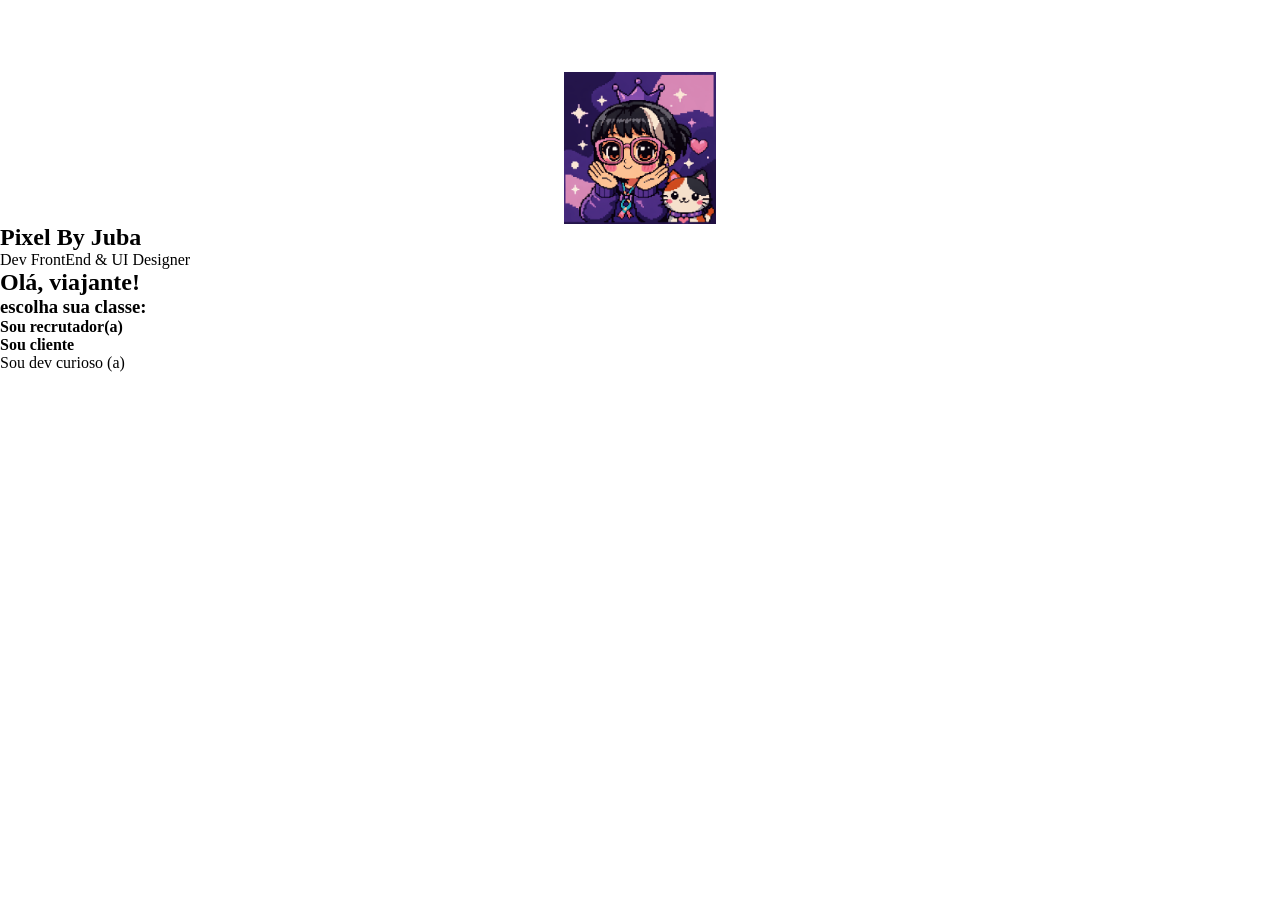
==== index.html @ cabb52c7 "commit inicial" ====
<!DOCTYPE html>
<html lang="pt-br">
<head>
    <meta charset="UTF-8">
    <meta name="viewport" content="width=device-width, initial-scale=1.0">
    <link rel="stylesheet" href="css/style.css">
    <title>Pixel By Juba</title>
</head>
<body>
    <main>
        <section>
            <div class="profile">
                <img class="profile_pic" src="img/profile_pic.gif" alt="">
                 <h1>Pixel By Juba</h1>
                 <p>Dev FrontEnd & UI Designer</p>
<h2>Olá, viajante!</h2>
<h3>escolha <span>sua classe:</span></h3>
            </div>
           <div class="seeker">
            <h4>Sou recrutador(a) </h4>
           </div>
           <div class="client">
            <h4>Sou cliente</h4>
           </div>
           <div class="dev">Sou dev curioso (a)</div>
        </section>
    </main>
</body>
</html>
---- css/style.css ----
@import url(global.css);
@import url(home.css);
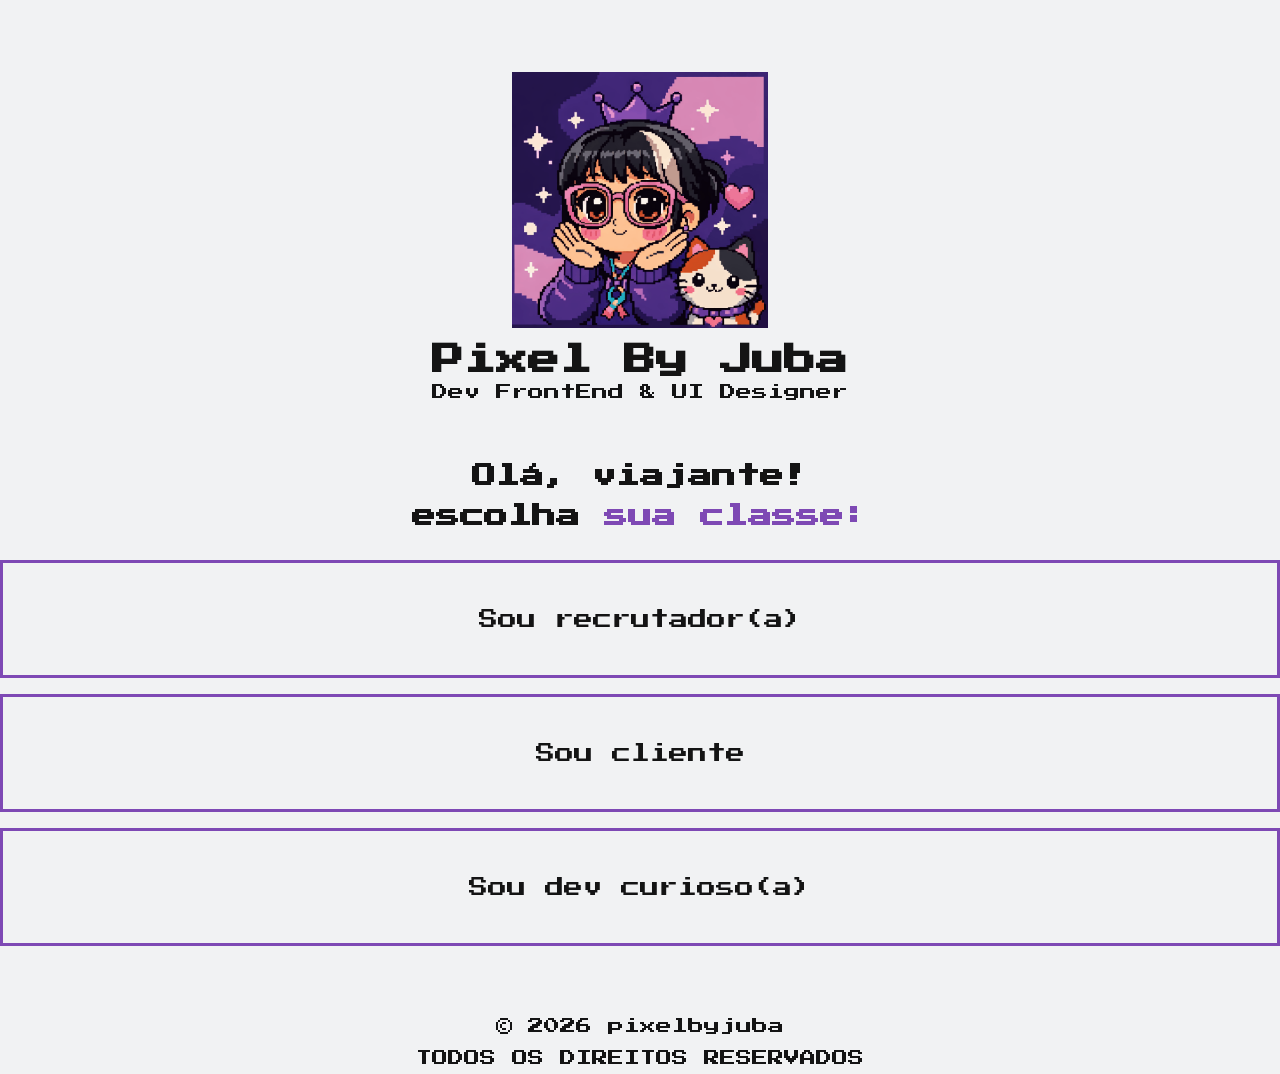
==== commit 6f750a52: "Adiciona tela inicial ao site" ====
--- a/index.html
+++ b/index.html
@@ -17,13 +17,16 @@
 <h3>escolha <span>sua classe:</span></h3>
             </div>
            <div class="seeker">
-            <h4>Sou recrutador(a) </h4>
+             <a href="seeker.html" class="button" target="_blank">Sou recrutador(a)</a>
            </div>
            <div class="client">
-            <h4>Sou cliente</h4>
+             <a href="#" class="button">Sou cliente</a>
            </div>
-           <div class="dev">Sou dev curioso (a)</div>
+           <div class="dev">  <a href="#" class="button">Sou dev curioso(a)</a></div>
         </section>
     </main>
+    <footer>
+        <p>&copy; 2026 pixelbyjuba <br>TODOS OS DIREITOS RESERVADOS</p>
+    </footer>
 </body>
 </html>
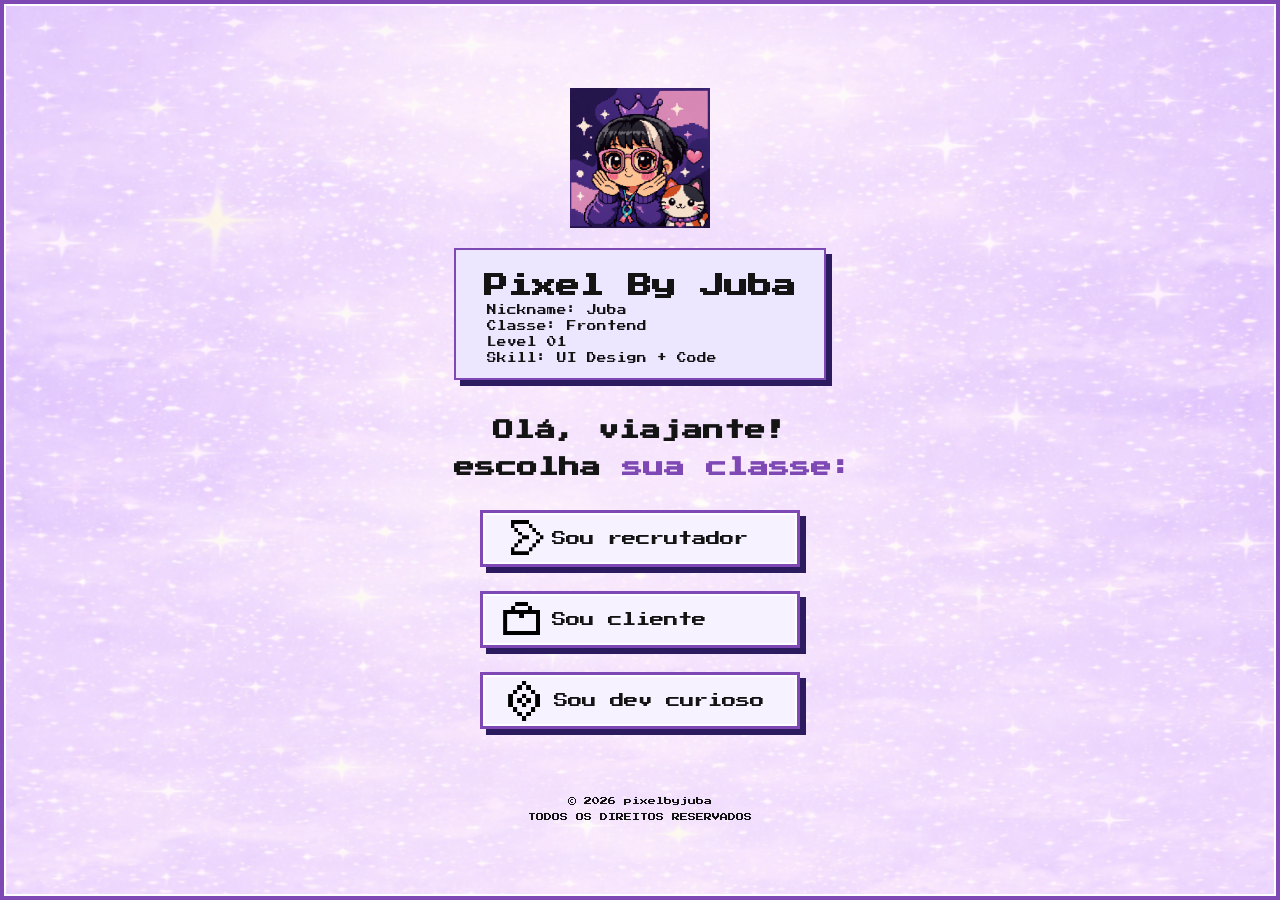
==== commit 54c6e922: "Finaliza secao seeker" ====
--- a/index.html
+++ b/index.html
@@ -11,22 +11,28 @@
         <section>
             <div class="profile">
                 <img class="profile_pic" src="img/profile_pic.gif" alt="">
-                 <h1>Pixel By Juba</h1>
-                 <p>Dev FrontEnd & UI Designer</p>
+                <div class="status"><h1>Pixel By Juba</h1>
+                 <p>Nickname: Juba <br>
+                    Classe: Frontend <br> 
+                   Level 01 <br>
+                   Skill: UI Design + Code</p></div> 
+                
 <h2>Olá, viajante!</h2>
 <h3>escolha <span>sua classe:</span></h3>
             </div>
            <div class="seeker">
-             <a href="seeker.html" class="button" target="_blank">Sou recrutador(a)</a>
+             <a href="seeker.html" class="button" target="_blank"> <img class="button__icon" src="img/arrow_icon.png" alt=""> Sou recrutador</a>
+             
            </div>
            <div class="client">
-             <a href="#" class="button">Sou cliente</a>
+             <a href="#" class="button"><img class="button__icon" src="img/briefcase_icon.png">Sou cliente</a>
            </div>
-           <div class="dev">  <a href="#" class="button">Sou dev curioso(a)</a></div>
+           <div class="dev">  <a href="#" class="button"> <img class="button__icon" src="img/gem_icon.png">Sou dev curioso</a></div>
         </section>
-    </main>
-    <footer>
+        <footer>
         <p>&copy; 2026 pixelbyjuba <br>TODOS OS DIREITOS RESERVADOS</p>
     </footer>
+    </main>
+    
 </body>
 </html>
--- a/css/style.css
+++ b/css/style.css
@@ -1,2 +1,3 @@
 @import url(global.css);
-@import url(home.css);+@import url(home.css);
+@import url(seeker.css);
